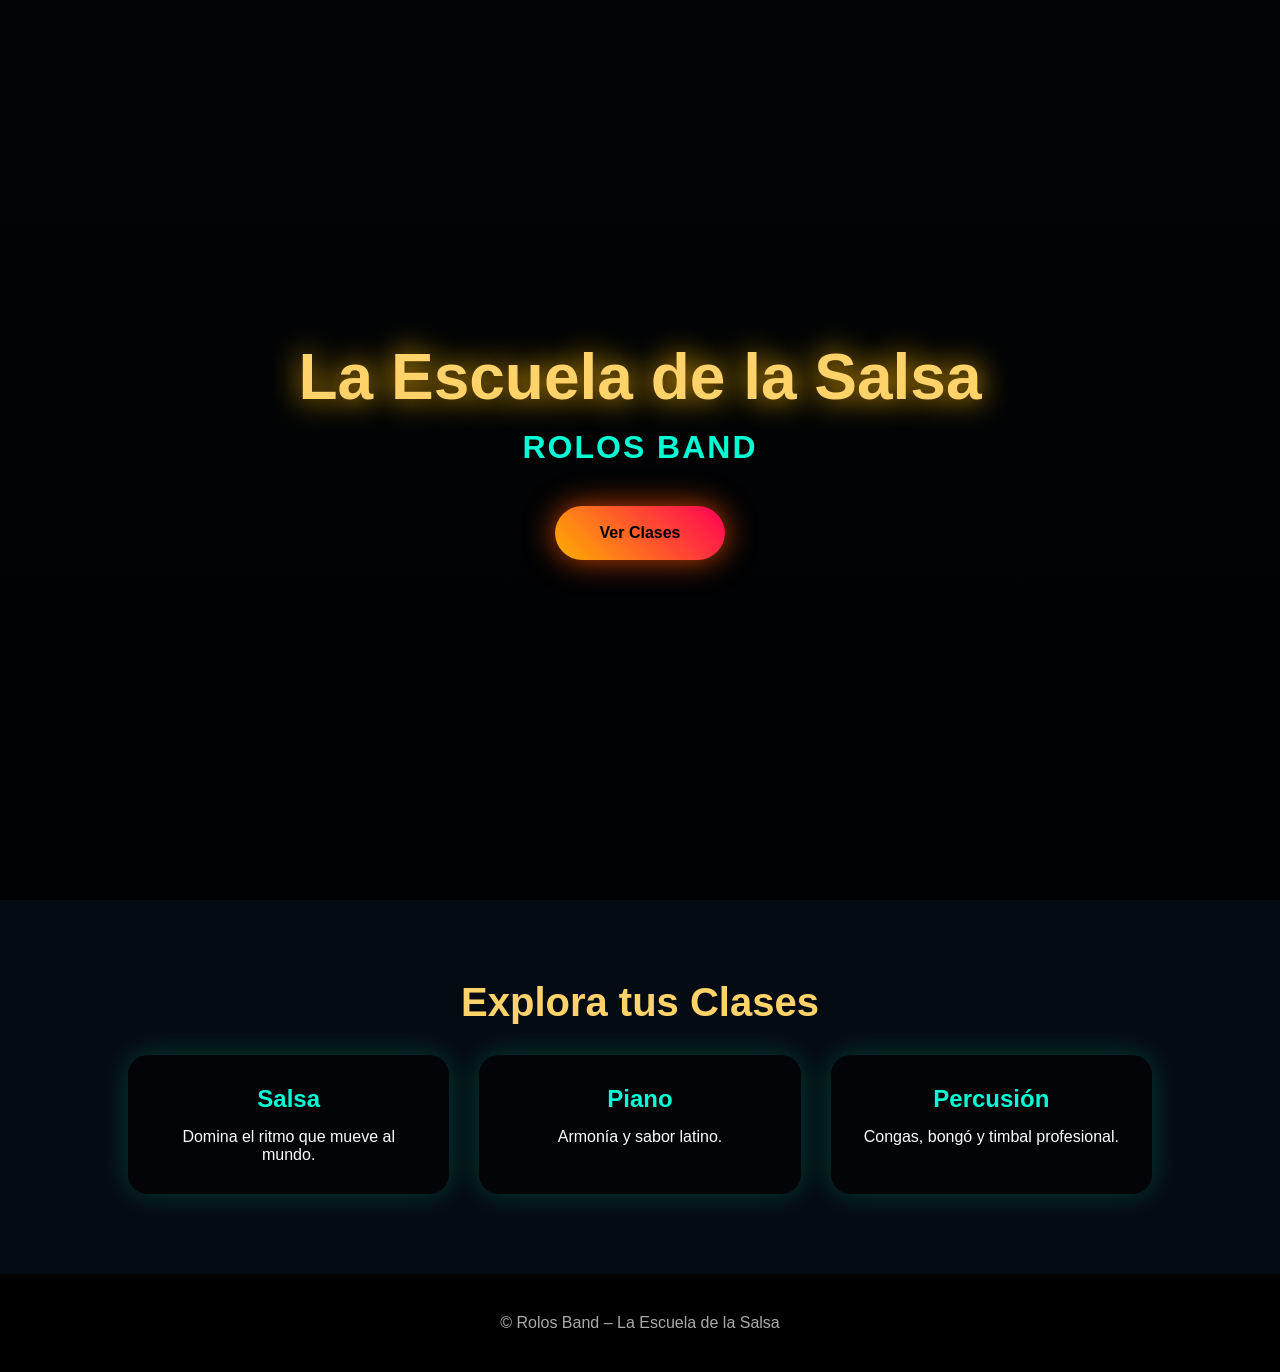
==== index.html @ ec1208f3 "Create index.html" ====
<!DOCTYPE html>
<html lang="es">
<head>
<meta charset="UTF-8">
<title>La Escuela de la Salsa – Rolos Band</title>
<meta name="viewport" content="width=device-width, initial-scale=1.0">

<style>
*{margin:0;padding:0;box-sizing:border-box;font-family:'Segoe UI',sans-serif;}

body{
  background:#050b12;
  color:white;
}

.hero{
  height:100vh;
  background:
    linear-gradient(rgba(0,0,0,.65),rgba(0,0,0,.85)),
    url("https://i.imgur.com/A0HGX0u.png") center/cover no-repeat;
  display:flex;
  align-items:center;
  justify-content:center;
  text-align:center;
  padding:40px;
}

.hero h1{
  font-size:4rem;
  color:#ffd36a;
  text-shadow:0 0 30px #ffb700;
}

.hero h2{
  font-size:2rem;
  color:#00ffd5;
  margin-top:15px;
  letter-spacing:2px;
}

.btn{
  display:inline-block;
  margin-top:40px;
  padding:18px 45px;
  background:linear-gradient(45deg,#ffb000,#ff0055);
  border-radius:40px;
  color:black;
  font-weight:bold;
  text-decoration:none;
  box-shadow:0 0 30px rgba(255,80,0,.8);
  transition:.3s;
}

.btn:hover{
  transform:scale(1.08);
  box-shadow:0 0 50px rgba(255,100,0,1);
}

section{
  padding:80px 10%;
  background:#050b12;
}

h3{
  color:#ffd36a;
  font-size:2.5rem;
  margin-bottom:30px;
  text-align:center;
}

.grid{
  display:grid;
  grid-template-columns:repeat(auto-fit,minmax(250px,1fr));
  gap:30px;
}

.card{
  background:rgba(0,0,0,.6);
  padding:30px;
  border-radius:20px;
  text-align:center;
  box-shadow:0 0 30px rgba(0,255,200,.2);
}

.card h4{
  color:#00ffd5;
  margin-bottom:15px;
  font-size:1.5rem;
}

footer{
  background:black;
  text-align:center;
  padding:40px;
  color:#aaa;
}
</style>
</head>

<body>

<div class="hero">
  <div>
    <h1>La Escuela de la Salsa</h1>
    <h2>ROLOS BAND</h2>
    <a href="#clases" class="btn">Ver Clases</a>
  </div>
</div>

<section id="clases">
  <h3>Explora tus Clases</h3>
  <div class="grid">
    <div class="card">
      <h4>Salsa</h4>
      <p>Domina el ritmo que mueve al mundo.</p>
    </div>
    <div class="card">
      <h4>Piano</h4>
      <p>Armonía y sabor latino.</p>
    </div>
    <div class="card">
      <h4>Percusión</h4>
      <p>Congas, bongó y timbal profesional.</p>
    </div>
  </div>
</section>

<footer>
  © Rolos Band – La Escuela de la Salsa
</footer>

</body>
</html>
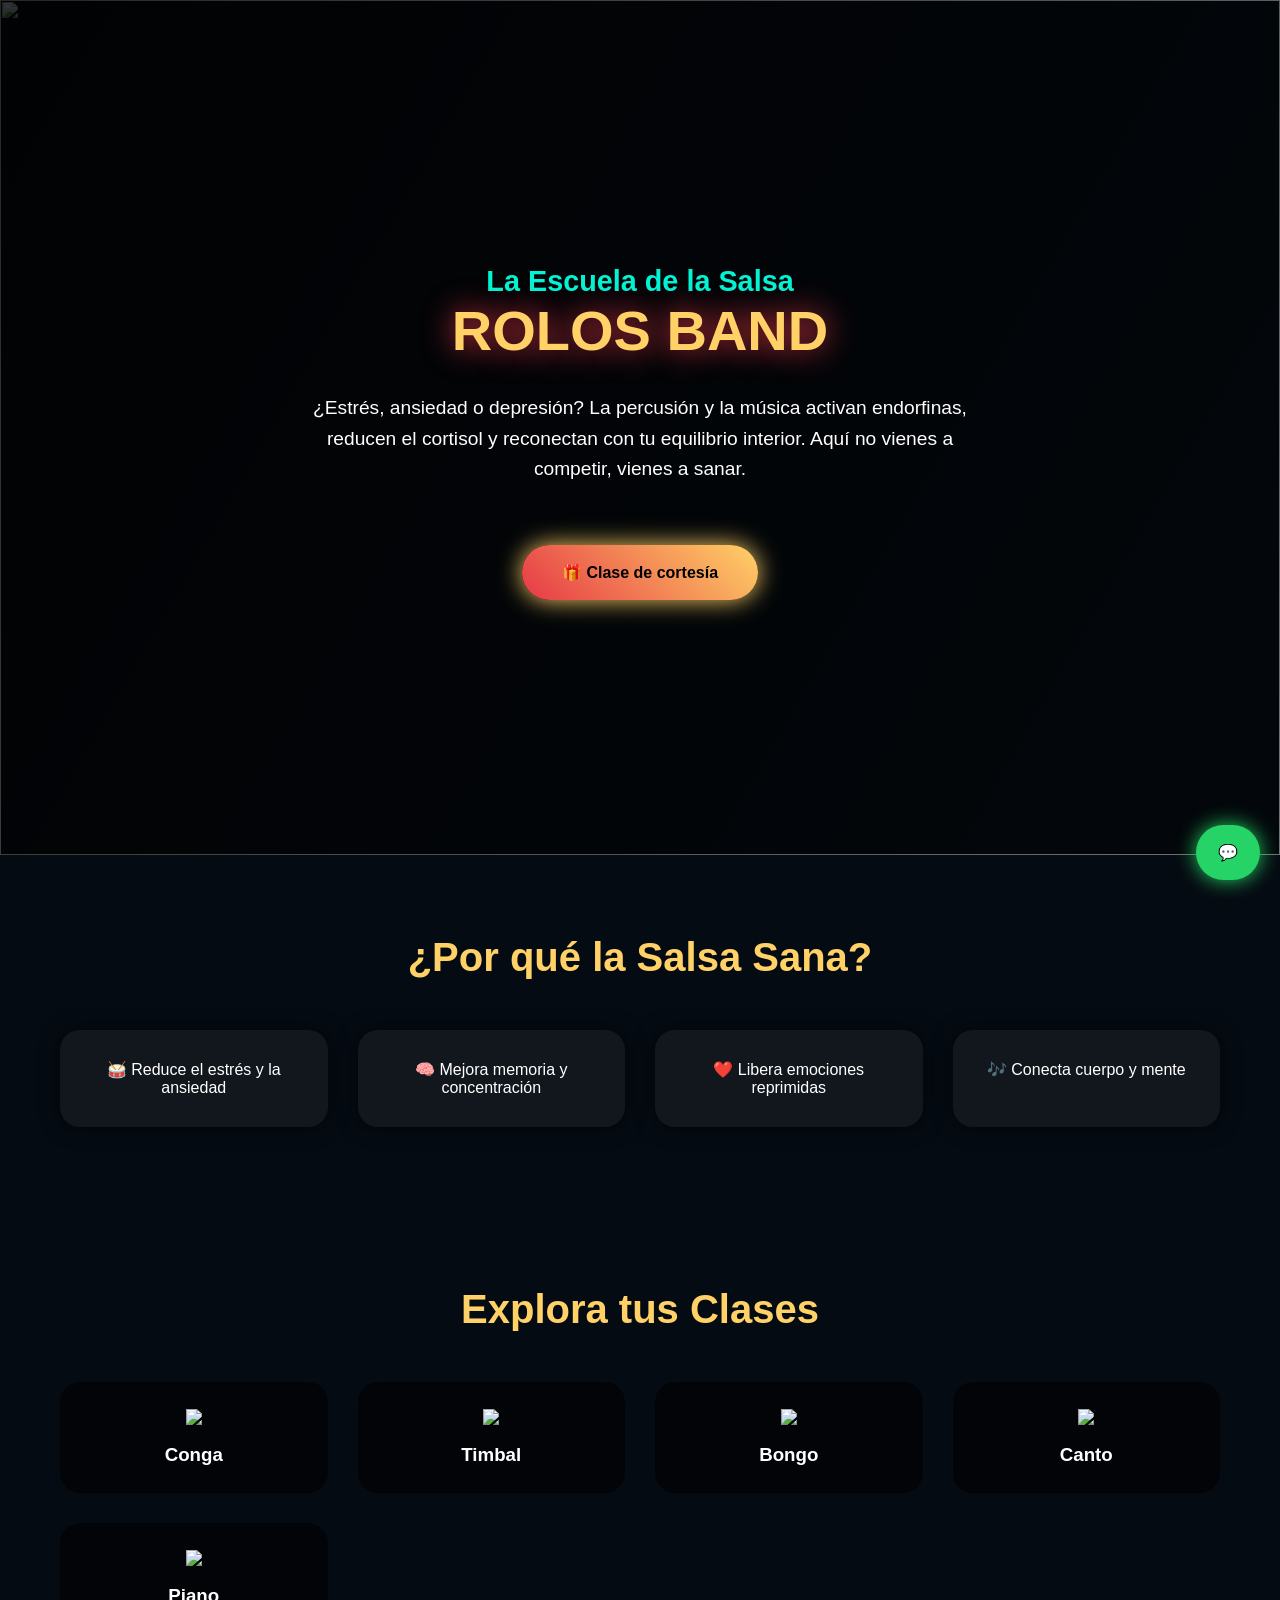
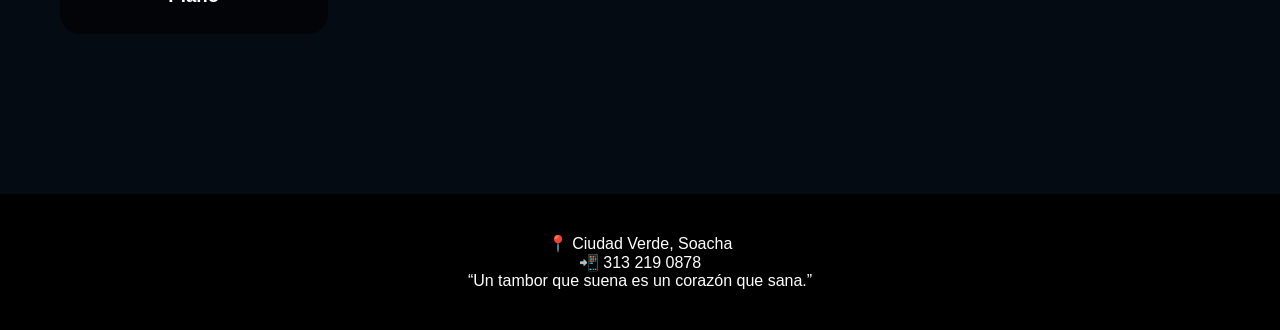
==== commit 13a079f4: "Update index.html" ====
--- a/index.html
+++ b/index.html
@@ -7,92 +7,165 @@
 
 <style>
 *{margin:0;padding:0;box-sizing:border-box;font-family:'Segoe UI',sans-serif;}
-
 body{
-  background:#050b12;
-  color:white;
+background:#050b12;
+color:white;
+}
+
+:root{
+--salsa-red:#e63946;
+--gold:#ffd166;
+--turq:#00f5d4;
 }
 
 .hero{
-  height:100vh;
-  background:
-    linear-gradient(rgba(0,0,0,.65),rgba(0,0,0,.85)),
-    url("https://i.imgur.com/A0HGX0u.png") center/cover no-repeat;
-  display:flex;
-  align-items:center;
-  justify-content:center;
-  text-align:center;
-  padding:40px;
+position:relative;
+height:95vh;
+display:flex;
+align-items:center;
+justify-content:center;
+text-align:center;
+overflow:hidden;
+}
+.hero img{
+position:absolute;
+width:100%;
+height:100%;
+object-fit:cover;
+z-index:-2;
+}
+.hero::after{
+content:"";
+position:absolute;
+inset:0;
+background:linear-gradient(120deg, rgba(0,0,0,.8), rgba(0,0,0,.4));
+z-index:-1;
 }
 
 .hero h1{
-  font-size:4rem;
-  color:#ffd36a;
-  text-shadow:0 0 30px #ffb700;
-}
-
+font-size:3.5rem;
+color:var(--gold);
+text-shadow:0 0 30px var(--salsa-red);
+}
 .hero h2{
-  font-size:2rem;
-  color:#00ffd5;
-  margin-top:15px;
-  letter-spacing:2px;
+font-size:1.8rem;
+color:var(--turq);
+margin-top:10px;
+}
+.hero p{
+max-width:700px;
+margin:30px auto;
+font-size:1.2rem;
+line-height:1.6;
 }
 
 .btn{
-  display:inline-block;
-  margin-top:40px;
-  padding:18px 45px;
-  background:linear-gradient(45deg,#ffb000,#ff0055);
-  border-radius:40px;
-  color:black;
-  font-weight:bold;
-  text-decoration:none;
-  box-shadow:0 0 30px rgba(255,80,0,.8);
-  transition:.3s;
-}
-
-.btn:hover{
-  transform:scale(1.08);
-  box-shadow:0 0 50px rgba(255,100,0,1);
+display:inline-block;
+padding:18px 40px;
+background:linear-gradient(45deg,var(--salsa-red),var(--gold));
+color:black;
+border-radius:40px;
+text-decoration:none;
+font-weight:bold;
+margin-top:30px;
+box-shadow:0 0 25px var(--gold);
 }
 
 section{
-  padding:80px 10%;
-  background:#050b12;
-}
-
-h3{
-  color:#ffd36a;
-  font-size:2.5rem;
-  margin-bottom:30px;
-  text-align:center;
-}
-
-.grid{
-  display:grid;
-  grid-template-columns:repeat(auto-fit,minmax(250px,1fr));
-  gap:30px;
+padding:80px 20px;
+max-width:1200px;
+margin:auto;
+}
+
+.section-title{
+text-align:center;
+font-size:2.5rem;
+color:var(--gold);
+margin-bottom:50px;
+}
+
+.benefits{
+display:grid;
+grid-template-columns:repeat(auto-fit,minmax(250px,1fr));
+gap:30px;
+text-align:center;
+}
+
+.benefit{
+background:rgba(255,255,255,0.05);
+padding:30px;
+border-radius:20px;
+box-shadow:0 0 20px rgba(0,0,0,.6);
+}
+
+.clases-grid{
+display:grid;
+grid-template-columns:repeat(auto-fit,minmax(220px,1fr));
+gap:30px;
 }
 
 .card{
-  background:rgba(0,0,0,.6);
-  padding:30px;
-  border-radius:20px;
-  text-align:center;
-  box-shadow:0 0 30px rgba(0,255,200,.2);
-}
-
-.card h4{
-  color:#00ffd5;
-  margin-bottom:15px;
-  font-size:1.5rem;
+background:rgba(0,0,0,0.6);
+padding:25px;
+border-radius:20px;
+text-align:center;
+cursor:pointer;
+transition:.3s;
+border:2px solid transparent;
+}
+.card:hover{
+transform:scale(1.05);
+border-color:var(--turq);
+box-shadow:0 0 20px var(--turq);
+}
+.card img{
+width:100px;
+margin-bottom:15px;
+}
+
+.modal{
+position:fixed;
+inset:0;
+background:rgba(0,0,0,.9);
+display:none;
+align-items:center;
+justify-content:center;
+z-index:999;
+}
+.modal iframe{
+width:90%;
+max-width:800px;
+height:450px;
+border-radius:20px;
+}
+
+.close{
+position:absolute;
+top:30px;
+right:40px;
+font-size:30px;
+cursor:pointer;
+color:var(--gold);
 }
 
 footer{
-  background:black;
-  text-align:center;
-  padding:40px;
-  color:#aaa;
+text-align:center;
+padding:40px;
+background:black;
+margin-top:80px;
+}
+
+.whatsapp{
+position:fixed;
+bottom:20px;
+right:20px;
+background:#25d366;
+padding:18px 22px;
+border-radius:50px;
+color:white;
+font-weight:bold;
+text-decoration:none;
+box-shadow:0 0 20px #25d366;
 }
 </style>
 </head>
@@ -100,34 +173,85 @@
 <body>
 
 <div class="hero">
-  <div>
-    <h1>La Escuela de la Salsa</h1>
-    <h2>ROLOS BAND</h2>
-    <a href="#clases" class="btn">Ver Clases</a>
-  </div>
-</div>
+<img src="https://i.imgur.com/A0HGX0u.png">
+<div>
+<h2>La Escuela de la Salsa</h2>
+<h1>ROLOS BAND</h1>
+<p>
+¿Estrés, ansiedad o depresión?  
+La percusión y la música activan endorfinas, reducen el cortisol y reconectan con tu equilibrio interior.  
+Aquí no vienes a competir, vienes a sanar.
+</p>
+<a class="btn" href="https://wa.me/573132190878?text=Quiero%20mi%20clase%20gratis%20en%20Rolos%20Band">🎁 Clase de cortesía</a>
+</div>
+</div>
+
+<section>
+<h2 class="section-title">¿Por qué la Salsa Sana?</h2>
+<div class="benefits">
+<div class="benefit">🥁 Reduce el estrés y la ansiedad</div>
+<div class="benefit">🧠 Mejora memoria y concentración</div>
+<div class="benefit">❤️ Libera emociones reprimidas</div>
+<div class="benefit">🎶 Conecta cuerpo y mente</div>
+</div>
+</section>
 
 <section id="clases">
-  <h3>Explora tus Clases</h3>
-  <div class="grid">
-    <div class="card">
-      <h4>Salsa</h4>
-      <p>Domina el ritmo que mueve al mundo.</p>
-    </div>
-    <div class="card">
-      <h4>Piano</h4>
-      <p>Armonía y sabor latino.</p>
-    </div>
-    <div class="card">
-      <h4>Percusión</h4>
-      <p>Congas, bongó y timbal profesional.</p>
-    </div>
-  </div>
+<h2 class="section-title">Explora tus Clases</h2>
+
+<div class="clases-grid">
+
+<div class="card" onclick="mostrar('https://www.tiktok.com/embed/7515589742797393158')">
+<img src="https://i.imgur.com/NHXm3y9.png">
+<h3>Conga</h3>
+</div>
+
+<div class="card" onclick="mostrar('https://www.tiktok.com/embed/7192222000545271045')">
+<img src="https://i.imgur.com/Vi7jQ43.png">
+<h3>Timbal</h3>
+</div>
+
+<div class="card" onclick="mostrar('https://www.tiktok.com/embed/7201627786195389701')">
+<img src="https://i.imgur.com/DnGDjho.png">
+<h3>Bongo</h3>
+</div>
+
+<div class="card" onclick="mostrar('https://www.youtube.com/embed/CR8ZbY6FQVM')">
+<img src="https://i.imgur.com/eFPNV4E.png">
+<h3>Canto</h3>
+</div>
+
+<div class="card" onclick="mostrar('https://www.youtube.com/embed/7ybvRwyTvYY')">
+<img src="https://i.imgur.com/iN3R95d.png">
+<h3>Piano</h3>
+</div>
+
+</div>
 </section>
 
+<div class="modal" id="modal">
+<span class="close" onclick="cerrar()">✖</span>
+<iframe id="video"></iframe>
+</div>
+
 <footer>
-  © Rolos Band – La Escuela de la Salsa
+<p>📍 Ciudad Verde, Soacha</p>
+<p>📲 313 219 0878</p>
+<p>“Un tambor que suena es un corazón que sana.”</p>
 </footer>
+
+<a class="whatsapp" href="https://wa.me/573132190878?text=Quiero%20mi%20clase%20gratis%20en%20Rolos%20Band">💬</a>
+
+<script>
+function mostrar(url){
+document.getElementById("modal").style.display="flex";
+document.getElementById("video").src=url;
+}
+function cerrar(){
+document.getElementById("modal").style.display="none";
+document.getElementById("video").src="";
+}
+</script>
 
 </body>
 </html>
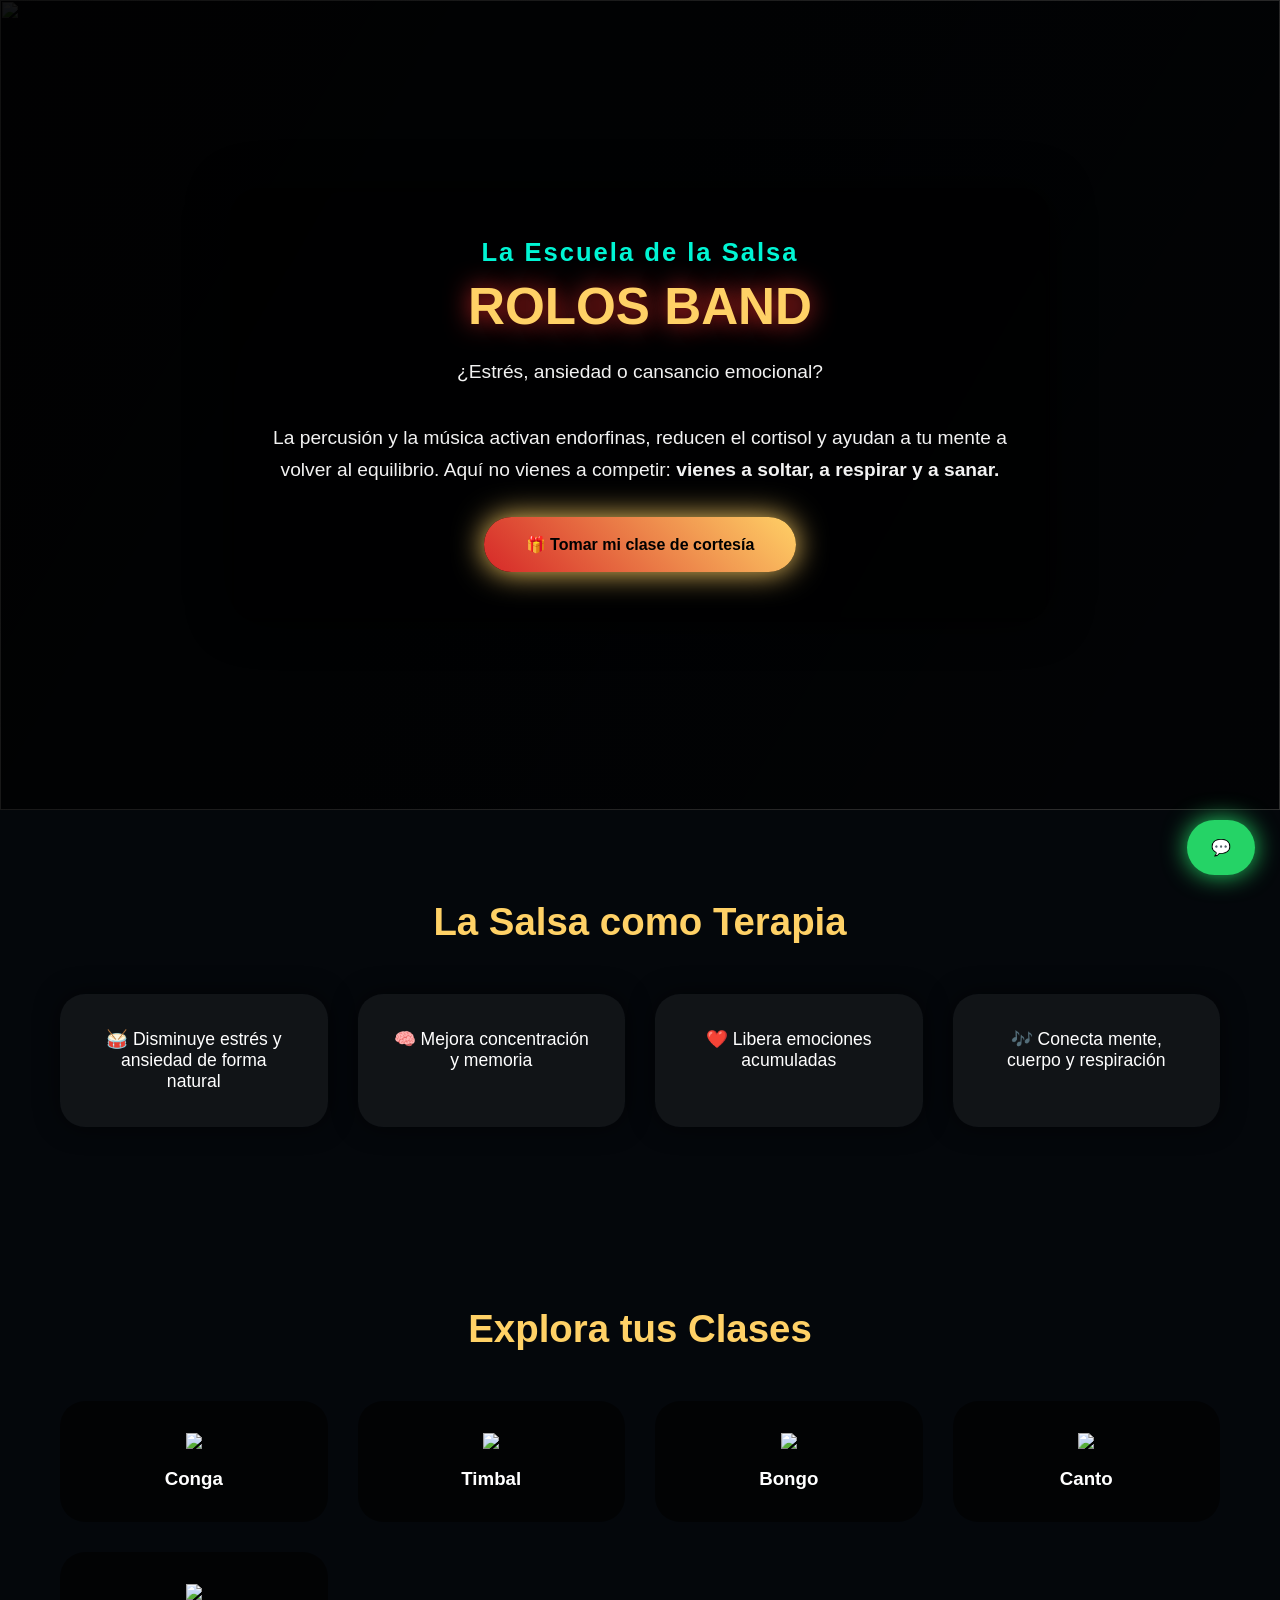
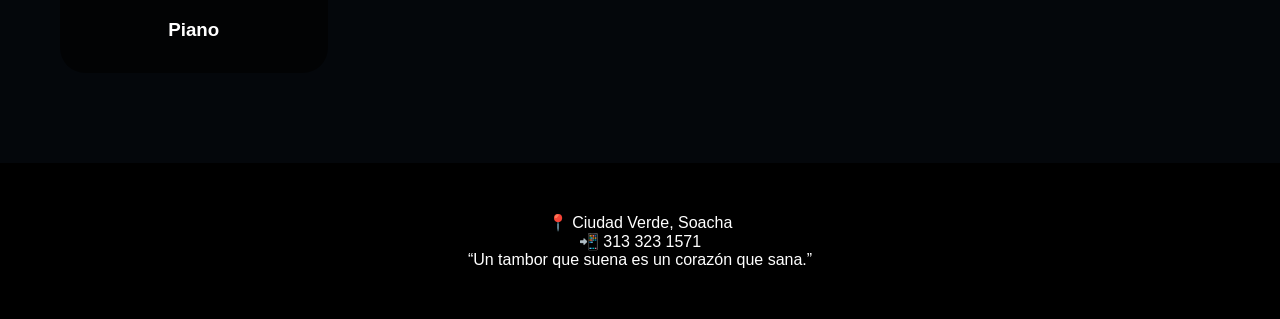
==== commit 2d1a92de: "Update index.html" ====
--- a/index.html
+++ b/index.html
@@ -7,97 +7,118 @@
 
 <style>
 *{margin:0;padding:0;box-sizing:border-box;font-family:'Segoe UI',sans-serif;}
+
 body{
-background:#050b12;
+background:#04070b;
 color:white;
 }
 
 :root{
---salsa-red:#e63946;
+--salsa-red:#d62828;
 --gold:#ffd166;
 --turq:#00f5d4;
 }
 
+/* HERO */
 .hero{
 position:relative;
-height:95vh;
+height:90vh;
 display:flex;
 align-items:center;
 justify-content:center;
 text-align:center;
 overflow:hidden;
-}
+padding:40px;
+}
+
 .hero img{
 position:absolute;
 width:100%;
 height:100%;
 object-fit:cover;
+filter:brightness(0.55) saturate(1.1) blur(0.5px);
 z-index:-2;
 }
+
 .hero::after{
 content:"";
 position:absolute;
 inset:0;
-background:linear-gradient(120deg, rgba(0,0,0,.8), rgba(0,0,0,.4));
+background:linear-gradient(120deg, rgba(0,0,0,.85), rgba(0,0,0,.55));
 z-index:-1;
 }
 
+.hero-box{
+max-width:820px;
+background:rgba(0,0,0,0.55);
+padding:50px 40px;
+border-radius:30px;
+box-shadow:0 0 40px rgba(0,0,0,0.9);
+backdrop-filter: blur(4px);
+}
+
+.hero h2{
+color:var(--turq);
+font-size:1.6rem;
+letter-spacing:2px;
+margin-bottom:10px;
+}
+
 .hero h1{
-font-size:3.5rem;
+font-size:3.2rem;
 color:var(--gold);
-text-shadow:0 0 30px var(--salsa-red);
-}
-.hero h2{
-font-size:1.8rem;
-color:var(--turq);
-margin-top:10px;
-}
+text-shadow:0 0 25px var(--salsa-red);
+margin-bottom:20px;
+}
+
 .hero p{
-max-width:700px;
-margin:30px auto;
 font-size:1.2rem;
-line-height:1.6;
+line-height:1.7;
+color:#f2f2f2;
+margin-bottom:30px;
 }
 
 .btn{
 display:inline-block;
-padding:18px 40px;
+padding:18px 42px;
 background:linear-gradient(45deg,var(--salsa-red),var(--gold));
 color:black;
 border-radius:40px;
 text-decoration:none;
 font-weight:bold;
-margin-top:30px;
-box-shadow:0 0 25px var(--gold);
-}
-
+box-shadow:0 0 30px var(--gold);
+}
+
+/* SECCIONES */
 section{
-padding:80px 20px;
+padding:90px 20px;
 max-width:1200px;
 margin:auto;
 }
 
 .section-title{
 text-align:center;
-font-size:2.5rem;
+font-size:2.4rem;
 color:var(--gold);
 margin-bottom:50px;
 }
 
 .benefits{
 display:grid;
-grid-template-columns:repeat(auto-fit,minmax(250px,1fr));
+grid-template-columns:repeat(auto-fit,minmax(260px,1fr));
 gap:30px;
-text-align:center;
 }
 
 .benefit{
 background:rgba(255,255,255,0.05);
-padding:30px;
-border-radius:20px;
-box-shadow:0 0 20px rgba(0,0,0,.6);
-}
-
+padding:35px;
+border-radius:25px;
+box-shadow:0 0 25px rgba(0,0,0,.6);
+font-size:1.1rem;
+text-align:center;
+}
+
+/* CLASES */
 .clases-grid{
 display:grid;
 grid-template-columns:repeat(auto-fit,minmax(220px,1fr));
@@ -106,23 +127,26 @@
 
 .card{
 background:rgba(0,0,0,0.6);
-padding:25px;
-border-radius:20px;
+padding:30px 20px;
+border-radius:25px;
 text-align:center;
 cursor:pointer;
-transition:.3s;
+transition:.35s;
 border:2px solid transparent;
 }
+
 .card:hover{
 transform:scale(1.05);
 border-color:var(--turq);
-box-shadow:0 0 20px var(--turq);
-}
+box-shadow:0 0 25px var(--turq);
+}
+
 .card img{
-width:100px;
+width:90px;
 margin-bottom:15px;
 }
 
+/* MODAL VIDEO */
 .modal{
 position:fixed;
 inset:0;
@@ -132,11 +156,12 @@
 justify-content:center;
 z-index:999;
 }
+
 .modal iframe{
 width:90%;
 max-width:800px;
 height:450px;
-border-radius:20px;
+border-radius:25px;
 }
 
 .close{
@@ -148,24 +173,24 @@
 color:var(--gold);
 }
 
+/* FOOTER */
 footer{
 text-align:center;
-padding:40px;
+padding:50px 20px;
 background:black;
-margin-top:80px;
 }
 
 .whatsapp{
 position:fixed;
-bottom:20px;
-right:20px;
+bottom:25px;
+right:25px;
 background:#25d366;
-padding:18px 22px;
+padding:18px 24px;
 border-radius:50px;
 color:white;
 font-weight:bold;
 text-decoration:none;
-box-shadow:0 0 20px #25d366;
+box-shadow:0 0 25px #25d366;
 }
 </style>
 </head>
@@ -174,25 +199,32 @@
 
 <div class="hero">
 <img src="https://i.imgur.com/A0HGX0u.png">
-<div>
+
+<div class="hero-box">
 <h2>La Escuela de la Salsa</h2>
 <h1>ROLOS BAND</h1>
+
 <p>
-¿Estrés, ansiedad o depresión?  
-La percusión y la música activan endorfinas, reducen el cortisol y reconectan con tu equilibrio interior.  
-Aquí no vienes a competir, vienes a sanar.
+¿Estrés, ansiedad o cansancio emocional?<br><br>
+La percusión y la música activan endorfinas, reducen el cortisol y ayudan a tu mente a volver al equilibrio.
+Aquí no vienes a competir:  
+<strong>vienes a soltar, a respirar y a sanar.</strong>
 </p>
-<a class="btn" href="https://wa.me/573132190878?text=Quiero%20mi%20clase%20gratis%20en%20Rolos%20Band">🎁 Clase de cortesía</a>
+
+<a class="btn" href="https://wa.me/573133231571?text=Quiero%20mi%20clase%20gratis%20en%20Rolos%20Band">
+🎁 Tomar mi clase de cortesía
+</a>
 </div>
 </div>
 
 <section>
-<h2 class="section-title">¿Por qué la Salsa Sana?</h2>
+<h2 class="section-title">La Salsa como Terapia</h2>
+
 <div class="benefits">
-<div class="benefit">🥁 Reduce el estrés y la ansiedad</div>
-<div class="benefit">🧠 Mejora memoria y concentración</div>
-<div class="benefit">❤️ Libera emociones reprimidas</div>
-<div class="benefit">🎶 Conecta cuerpo y mente</div>
+<div class="benefit">🥁 Disminuye estrés y ansiedad de forma natural</div>
+<div class="benefit">🧠 Mejora concentración y memoria</div>
+<div class="benefit">❤️ Libera emociones acumuladas</div>
+<div class="benefit">🎶 Conecta mente, cuerpo y respiración</div>
 </div>
 </section>
 
@@ -236,7 +268,7 @@
 
 <footer>
 <p>📍 Ciudad Verde, Soacha</p>
-<p>📲 313 219 0878</p>
+<p>📲 313 323 1571</p>
 <p>“Un tambor que suena es un corazón que sana.”</p>
 </footer>
 
